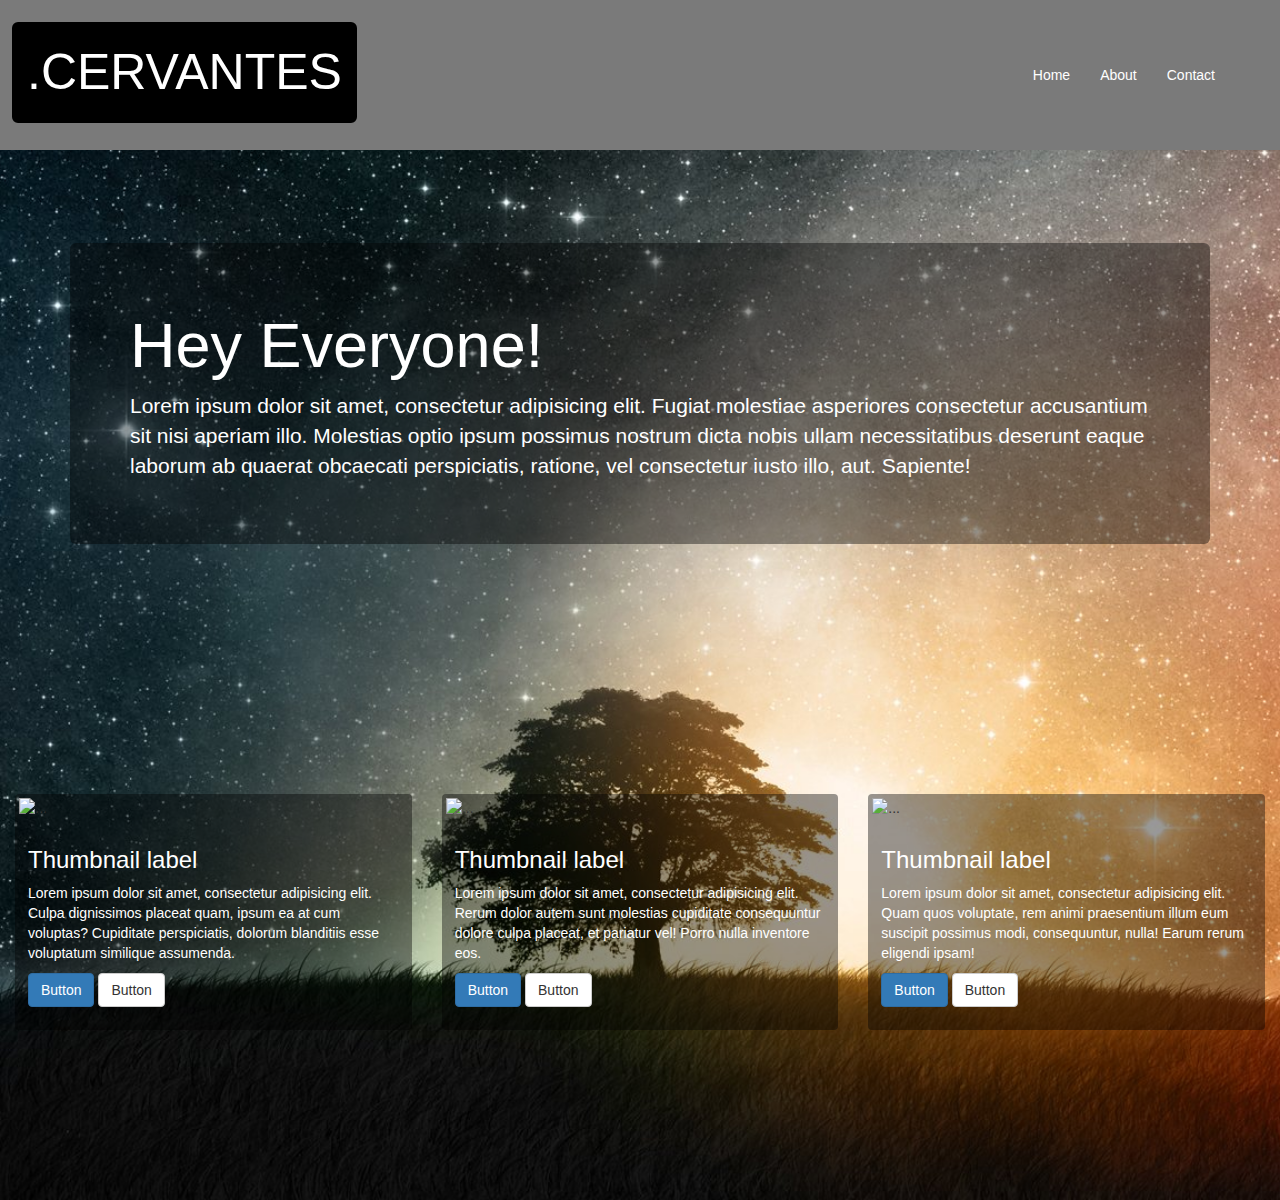
==== index.html @ 442bf5c0 "first commit" ====
<!DOCTYPE html>
<html lang="en">
<head>
  	<meta charset="UTF-8">
    <title>Portfolio</title>
    <link rel="stylesheet" href="https://maxcdn.bootstrapcdn.com/bootstrap/3.3.7/css/bootstrap.min.css">
    <link rel="stylesheet" href="css/font-awesome.min.css">
    <link rel="stylesheet" href="css/styles.css">
</head>
<body>
  <div id="logo">
    .CERVANTES
  </div>
  <nav class="navbar navbar-default navbar-fixed-top">
    <div class="container-fluid" id="nav-link-position">
      <!-- Brand and toggle get grouped for better mobile display -->
      <div class="navbar-header">
        <button type="button" class="navbar-toggle collapsed" data-toggle="collapse" data-target="#bs-example-navbar-collapse-1" aria-expanded="false">
          <span class="sr-only">Toggle navigation</span>
          <span class="icon-bar"></span>
          <span class="icon-bar"></span>
          <span class="icon-bar"></span>
        </button>
        <a class="navbar-brand" href="#"></a>
      </div>

      <!-- Collect the nav links, forms, and other content for toggling -->
      <div class="collapse navbar-collapse" id="bs-example-navbar-collapse-1">
        <ul class="nav navbar-nav navbar-right">
          <li><a href="#">Home</a></li>
  				<li><a href="#">About</a></li>
  				<li><a href="#">Contact</a></li>
        </ul>
      </div><!-- /.navbar-collapse -->
    </div><!-- /.container-fluid -->
      <div>
    		</div>
  </nav>
  <div class="container" id="jumbo">
  <div class="jumbotron">
<h1>Hey Everyone!</h1>
<p> Lorem ipsum dolor sit amet, consectetur adipisicing elit. Fugiat molestiae asperiores consectetur accusantium sit nisi aperiam illo. Molestias optio ipsum possimus nostrum dicta nobis ullam necessitatibus deserunt eaque laborum ab quaerat obcaecati perspiciatis, ratione, vel consectetur iusto illo, aut. Sapiente!</p>
</div>
</div>

<!-- THUMBNAILS START -->
<div class="container-fluid" id="thumbnails">
<div class="row">
<div class="col-sm-6 col-md-4 col-xs-12">
  <div class="thumbnail">
    <img src="..." alt="...">
    <div class="caption">
      <h3>Thumbnail label</h3>
      <p>Lorem ipsum dolor sit amet, consectetur adipisicing elit. Culpa dignissimos placeat quam, ipsum ea at cum voluptas? Cupiditate perspiciatis, dolorum blanditiis esse voluptatum similique assumenda.</p>
      <p><a href="#" class="btn btn-primary" role="button">Button</a> <a href="#" class="btn btn-default" role="button">Button</a></p>
    </div>
  </div>
</div>
  <div class="col-sm-6 col-md-4 col-xs-12">
    <div class="thumbnail">
      <img src="..." alt="...">
      <div class="caption">
        <h3>Thumbnail label</h3>
        <p>Lorem ipsum dolor sit amet, consectetur adipisicing elit. Rerum dolor autem sunt molestias cupiditate consequuntur dolore culpa placeat, et pariatur vel! Porro nulla inventore eos.</p>
        <p><a href="#" class="btn btn-primary" role="button">Button</a> <a href="#" class="btn btn-default" role="button">Button</a></p>
      </div>
    </div>
  </div>
    <div class="col-sm-6 col-md-4 col-xs-12">
      <div class="thumbnail">
        <img src="..." alt="...">
        <div class="caption">
          <h3>Thumbnail label</h3>
          <p>Lorem ipsum dolor sit amet, consectetur adipisicing elit. Quam quos voluptate, rem animi praesentium illum eum suscipit possimus modi, consequuntur, nulla! Earum rerum eligendi ipsam!</p>
          <p><a href="#" class="btn btn-primary" role="button">Button</a> <a href="#" class="btn btn-default" role="button">Button</a></p>
        </div>
      </div>
    </div>
  </div>
  </div>
  <!-- THUMBNAILS END -->





    <footer>
      
    </footer>
  <script src="https://maxcdn.bootstrapcdn.com/bootstrap/3.3.7/js/bootstrap.min.js"></script>
	<script src="js/bootstrap.min.js"></script>
</body>
</html>
---- css/styles.css ----
@import 'https://fonts.googleapis.com/css?family=Fjalla+One|Open+Sans+Condensed:300|Shadows+Into+Light+Two|Syncopate';

html , body {
  background-image: url("../img/galaxy-wallpapers-22-1.jpg");
  background-position: center;
  background-repeat: no-repeat;
  background-size: cover;
  display: inline-block;
}

/* NAVBAR SECTION */
.navbar {
    position: absolute;
    top: 0;
    left: 0;
    right: 0;
    z-index: 9999;
    background-color:#7a7a7a;
    padding:50px;
  }


.navbar-default .navbar-nav>li>a {
  color: white;
}

.navbar-default .navbar-nav>li>a:focus, .navbar-default .navbar-nav>li>a:hover {
  color:white;
  background-color: rgba(0,0,0,.4);
  border-radius: 6px;
}
.navbar-default {
  border: none;
}

#nav-link-position {
  display: flex;
  justify-content:flex-end;
}

#basic-logo {
  float:left;
}

#logo {
  font-family: 'Syncopate', sans-serif;
  float: left;
  color: white;
  border: 5px solid black;
  border-radius: 6px;
  background-color: black;
  padding: 10px;
  font-size: 50px;
  margin-top: 22px;
  margin-left: 12px;
  position: relative;
  z-index: 99999;
}

#jumbo {
  display: flex;
  align-content: center;
  justify-content: center;
}

.jumbotron {
  background-color: rgba(0,0,0,.4);
  color: white;
  margin-top: 120px;
}

.thumbnail {
  margin-top: 220px;
  background-color: rgba(0,0,0,.4);
  border: none;
}

.thumbnail .caption {
  color: white;
}







footer {
  height: 150px;
}
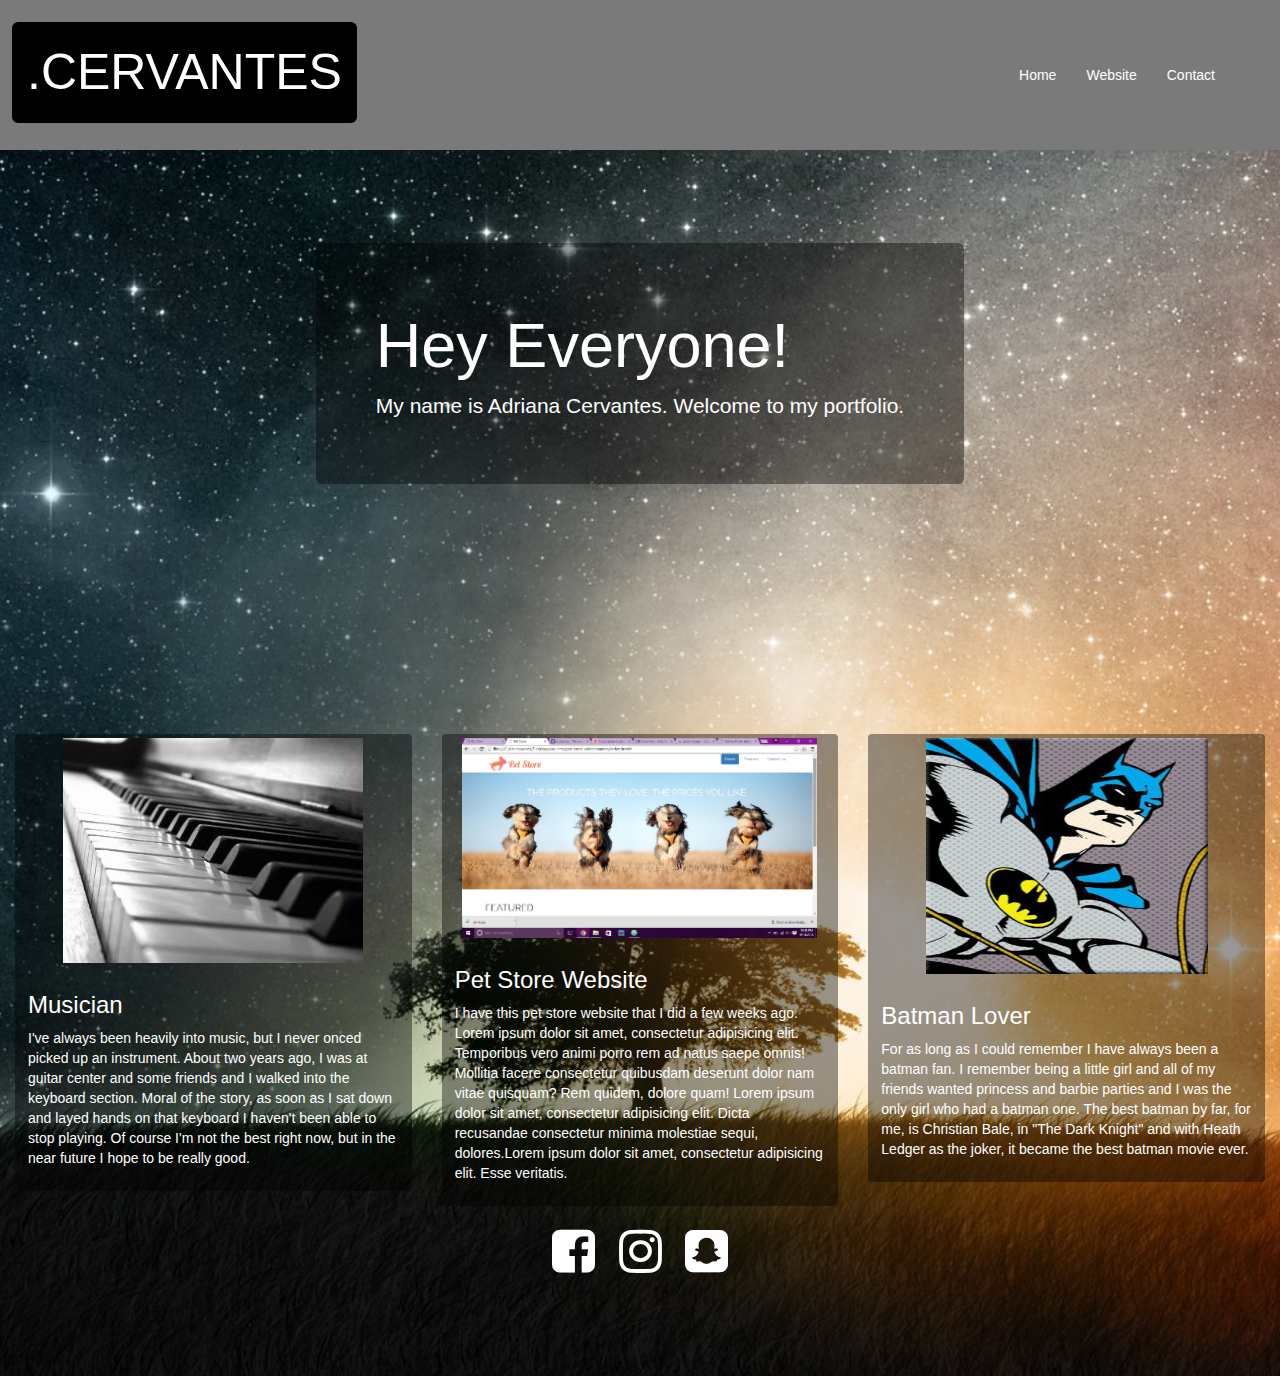
==== commit 28e5e799: "added stuff" ====
--- a/index.html
+++ b/index.html
@@ -4,7 +4,7 @@
   	<meta charset="UTF-8">
     <title>Portfolio</title>
     <link rel="stylesheet" href="https://maxcdn.bootstrapcdn.com/bootstrap/3.3.7/css/bootstrap.min.css">
-    <link rel="stylesheet" href="css/font-awesome.min.css">
+    <link rel="stylesheet" href="https://maxcdn.bootstrapcdn.com/font-awesome/4.6.3/css/font-awesome.min.css">
     <link rel="stylesheet" href="css/styles.css">
 </head>
 <body>
@@ -28,8 +28,8 @@
       <div class="collapse navbar-collapse" id="bs-example-navbar-collapse-1">
         <ul class="nav navbar-nav navbar-right">
           <li><a href="#">Home</a></li>
-  				<li><a href="#">About</a></li>
-  				<li><a href="#">Contact</a></li>
+  				<li><a href="https://geekwiseb2.github.io/pet-store-adricervantes/">Website</a></li>
+  				<li><a href="contact.html">Contact</a></li>
         </ul>
       </div><!-- /.navbar-collapse -->
     </div><!-- /.container-fluid -->
@@ -39,7 +39,7 @@
   <div class="container" id="jumbo">
   <div class="jumbotron">
 <h1>Hey Everyone!</h1>
-<p> Lorem ipsum dolor sit amet, consectetur adipisicing elit. Fugiat molestiae asperiores consectetur accusantium sit nisi aperiam illo. Molestias optio ipsum possimus nostrum dicta nobis ullam necessitatibus deserunt eaque laborum ab quaerat obcaecati perspiciatis, ratione, vel consectetur iusto illo, aut. Sapiente!</p>
+<p>My name is Adriana Cervantes. Welcome to my portfolio.</p>
 </div>
 </div>
 
@@ -48,31 +48,28 @@
 <div class="row">
 <div class="col-sm-6 col-md-4 col-xs-12">
   <div class="thumbnail">
-    <img src="..." alt="...">
+    <img src="img/piano.jpg" alt="...">
     <div class="caption">
-      <h3>Thumbnail label</h3>
-      <p>Lorem ipsum dolor sit amet, consectetur adipisicing elit. Culpa dignissimos placeat quam, ipsum ea at cum voluptas? Cupiditate perspiciatis, dolorum blanditiis esse voluptatum similique assumenda.</p>
-      <p><a href="#" class="btn btn-primary" role="button">Button</a> <a href="#" class="btn btn-default" role="button">Button</a></p>
+      <h3>Musician</h3>
+      <p>I've always been heavily into music, but I never onced picked up an instrument. About two years ago, I was at guitar center and some friends and I walked into the keyboard section. Moral of the story, as soon as I sat down and layed hands on that keyboard I haven't been able to stop playing. Of course I'm not the best right now, but in the near future I hope to be really good.  </p>
     </div>
   </div>
 </div>
   <div class="col-sm-6 col-md-4 col-xs-12">
     <div class="thumbnail">
-      <img src="..." alt="...">
+      <img src="img/Screenshot2.jpg" alt="...">
       <div class="caption">
-        <h3>Thumbnail label</h3>
-        <p>Lorem ipsum dolor sit amet, consectetur adipisicing elit. Rerum dolor autem sunt molestias cupiditate consequuntur dolore culpa placeat, et pariatur vel! Porro nulla inventore eos.</p>
-        <p><a href="#" class="btn btn-primary" role="button">Button</a> <a href="#" class="btn btn-default" role="button">Button</a></p>
+        <h3>Pet Store Website</h3>
+        <p>I have this pet store website that I did a few weeks ago. Lorem ipsum dolor sit amet, consectetur adipisicing elit. Temporibus vero animi porro rem ad natus saepe omnis! Mollitia facere consectetur quibusdam deserunt dolor nam vitae quisquam? Rem quidem, dolore quam! Lorem ipsum dolor sit amet, consectetur adipisicing elit. Dicta recusandae consectetur minima molestiae sequi, dolores.Lorem ipsum dolor sit amet, consectetur adipisicing elit. Esse veritatis.</p>
       </div>
     </div>
   </div>
     <div class="col-sm-6 col-md-4 col-xs-12">
       <div class="thumbnail">
-        <img src="..." alt="...">
+        <img class="img-responsive" src="img/32045-blog.jpg" alt="...">
         <div class="caption">
-          <h3>Thumbnail label</h3>
-          <p>Lorem ipsum dolor sit amet, consectetur adipisicing elit. Quam quos voluptate, rem animi praesentium illum eum suscipit possimus modi, consequuntur, nulla! Earum rerum eligendi ipsam!</p>
-          <p><a href="#" class="btn btn-primary" role="button">Button</a> <a href="#" class="btn btn-default" role="button">Button</a></p>
+          <h3>Batman Lover</h3>
+          <p>For as long as I could remember I have always been a batman fan. I remember being a little girl and all of my friends wanted princess and barbie parties and I was the only girl who had a batman one. The best batman by far, for me, is Christian Bale, in "The Dark Knight" and with Heath Ledger as the joker, it became the best batman movie ever.</p>
         </div>
       </div>
     </div>
@@ -85,9 +82,14 @@
 
 
     <footer>
-      
+      <div class="center-block">
+        <a href="https://www.facebook.com/adri.cervantes.9081"><i class="fa fa-facebook-square" ></i></a>
+        <a href="https://www.instagram.com/ayye_driii/?hl=en"><i class="fa fa-instagram" aria-hidden="true"></i></a>
+        <a href="https://www.snapchat.com/mango_alien"><i class="fa fa-snapchat-square" aria-hidden="true"></i></a>
+      </div>
     </footer>
+    <script   src="https://code.jquery.com/jquery-2.2.4.min.js"   integrity="sha256-BbhdlvQf/xTY9gja0Dq3HiwQF8LaCRTXxZKRutelT44="   crossorigin="anonymous"></script>
   <script src="https://maxcdn.bootstrapcdn.com/bootstrap/3.3.7/js/bootstrap.min.js"></script>
-	<script src="js/bootstrap.min.js"></script>
+	<!-- <script src="js/bootstrap.min.js"></script> -->
 </body>
 </html>
--- a/css/styles.css
+++ b/css/styles.css
@@ -79,7 +79,30 @@
   color: white;
 }
 
+footer {
+  display: flex;
+  justify-content: center;
+}
 
+.fa-instagram {
+  font-size: 50px;
+  margin-left: 20px;
+  color: white;
+}
+.fa-snapchat-square {
+  font-size: 50px;
+  margin-left: 20px;
+  color: white;
+}
+.fa-facebook-square {
+  font-size: 50px;
+  color: white;
+}
+/*
+.flexy {
+  display: flex;
+  align-items:
+}*/
 
 
 
